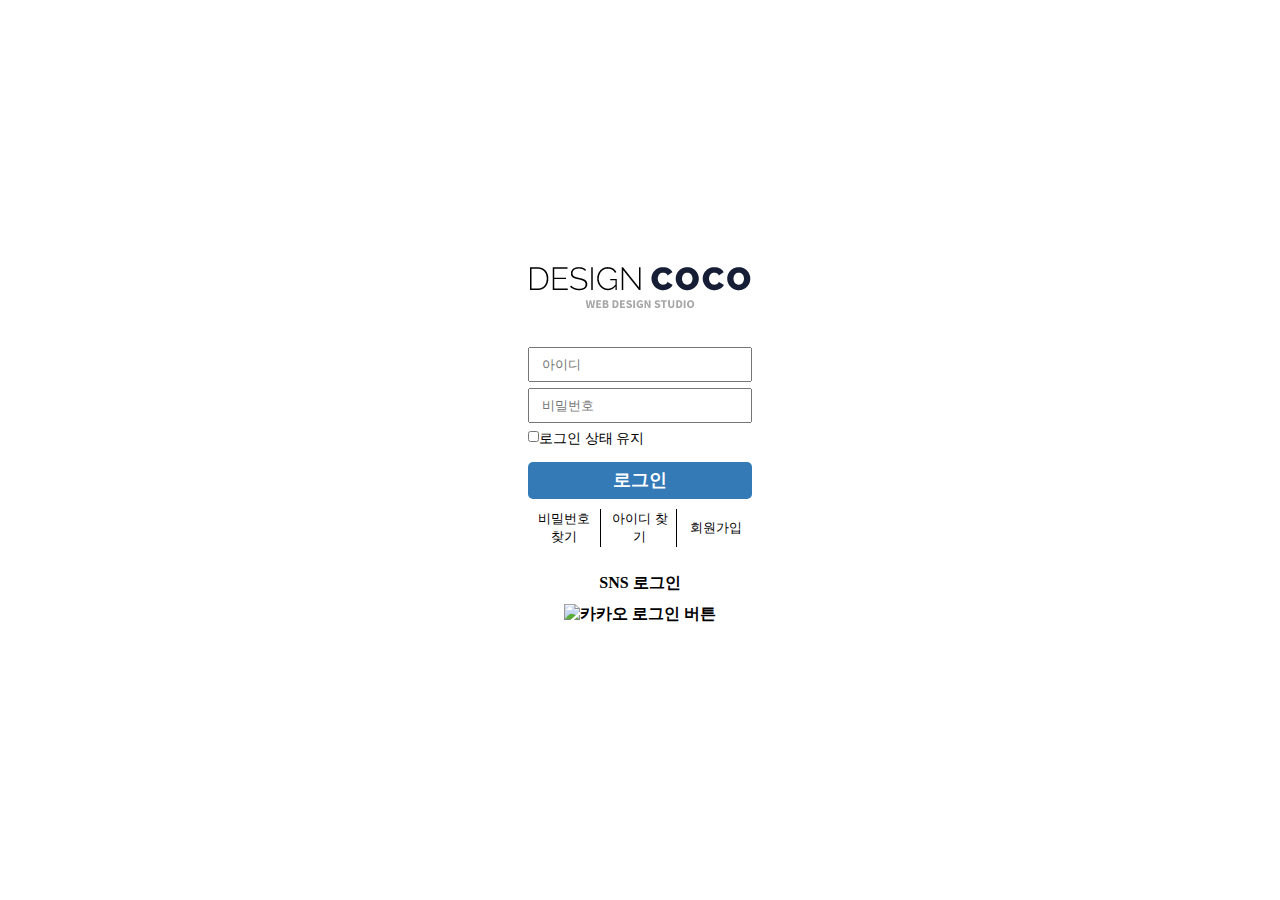
==== layout/login.html @ 2670e5af "로그인 페이지 추가" ====
<!DOCTYPE html>
<html lang="ko">
<head>
    <meta charset="UTF-8">
    <meta http-equiv="X-UA-Compatible" content="IE=edge">
    <meta name="title" content="DESING COCO">
    <meta name="description" content="javascript 사이트입니다.">

    <!-- 오픈그라피 -->
    <meta property="og:title" content="DESING COCO">
    <meta property="og:description" content="javascript 사이트입니다.">
    <meta property="og:image" content="https://cksgml529.github.io/web_coco/common/img/what4.jpg">
    <meta property="og:url" content="https://cksgml529.github.io/web_coco/">
    <title>DESIGN COCO | 로그인</title>
    <link rel="stylesheet" href="../common/style/minireset.min.css">
    <link rel="shortcut icon" href="../common/img/favicon/favicon.png" type="image/x-icon">
    <link rel="stylesheet" href="../common/style/login.css">

    <script src="https://t1.kakaocdn.net/kakao_js_sdk/2.1.0/kakao.min.js"
  integrity="sha384-dpu02ieKC6NUeKFoGMOKz6102CLEWi9+5RQjWSV0ikYSFFd8M3Wp2reIcquJOemx" crossorigin="anonymous"></script>

<script>
    <script defer src="./login.js"></script>
    <script defer>
  Kakao.init('cd780fc8ec61a6d008c1b5518e5dd55b'); // 사용하려는 앱의 JavaScript 키 입력
</script>
    <style>
    </style>
</head>
<body>
    <form>
        <h1><a href="../index.html"><img src="../common/img/logo.png" alt="logo"></a></h1>
     <input type="text" name="userID" id="userID" placeholder="아이디">
     <input type="text" name="userPW" id="userPW" placeholder="비밀번호">
    <label><input type="checkbox">로그인 상태 유지</label>
    <button class="submit">로그인</button>
  <div class="search">
        <button class="none">비밀번호 찾기</button>
        <button class="none">아이디 찾기</button>
        <button><a href="#">회원가입</a></button>
    </div>
    <div class="sns">
        <p>sns 로그인</p>
<a id="kakao-login-btn" href="javascript:loginWithKakao()">
  <img src="https://k.kakaocdn.net/14/dn/btroDszwNrM/I6efHub1SN5KCJqLm1Ovx1/o.jpg" width="222"
    alt="카카오 로그인 버튼" />
</a>
<p id="token-result"></p>

    </div>
    </form>
    <script>
  function loginWithKakao() {
    Kakao.Auth.authorize({
      redirectUri: 'https://developers.kakao.com/tool/demo/oauth',
    });
  }

  // 아래는 데모를 위한 UI 코드입니다.
  displayToken()
  function displayToken() {
    var token = getCookie('authorize-access-token');

    if(token) {
      Kakao.Auth.setAccessToken(token);
      Kakao.Auth.getStatusInfo()
        .then(function(res) {
          if (res.status === 'connected') {
            document.getElementById('token-result').innerText
              = 'login success, token: ' + Kakao.Auth.getAccessToken();
          }
        })
        .catch(function(err) {
          Kakao.Auth.setAccessToken(null);
        });
    }
  }

  function getCookie(name) {
    var parts = document.cookie.split(name + '=');
    if (parts.length === 2) { return parts[1].split(';')[0]; }
  }
</script>
</body>
</html>
---- common/style/minireset.min.css ----
/*! minireset.css v0.0.6 | MIT License | github.com/jgthms/minireset.css */
html,
body,
p,
ol,
ul,
li,
dl,
dt,
dd,
blockquote,
figure,
fieldset,
legend,
textarea,
pre,
iframe,
hr,
h1,
h2,
h3,
h4,
h5,
h6 {
    margin: 0;
    padding: 0
}

h1,
h2,
h3,
h4,
h5,
h6 {
    font-size: 100%;
    font-weight: normal
}

ul {
    list-style: none
}

button,
input,
select {
    margin: 0
}

html {
    box-sizing: border-box
}

*,
*::before,
*::after {
    box-sizing: inherit
}

img,
video {
    height: auto;
    max-width: 100%
}

iframe {
    border: 0
}

table {
    border-collapse: collapse;
    border-spacing: 0
}

td,
th {
    padding: 0
}
a{
    text-decoration: none;
    color: inherit;
}
---- common/style/login.css ----
@charset "utf-8";
body{
    display: grid;
    place-content: center center;
}
form{
width: 50vw;
height: 100vh;
display: flex;
flex-direction: column;
justify-content: center;
align-items: center;
}
form h1{
    margin-bottom: 2.5vw;
}
form input{
    width: 35%;
    padding: 8px 12px;
    margin-bottom: .5vw;
}
form input:last-child{
    width: 5%;
    padding: 0;
    margin-bottom: 1.5vw;
}
form label{
width: 35%;
font-size: 14px;
}
form .submit{
    width: 35%;
    border: none;
    padding: .5vw;
    margin-bottom: .8vw;
    font-weight: 600;
    background-color: #337ab7;
    font-size: 1.1em;
    color: #fff;
    border-radius: 5px;
}
form .search{
    width: 35%;
    display: flex;
}
form .search button{
    width: 100%;
    border: none;
    margin-right: .2vw;
    background-color: transparent;
    border-right: 1px solid #000;
    cursor: pointer;
}
form .search button:last-child{
    border: none;
}

form .search button:last-child{
    margin: 0;
}
form .sns{margin-top: 2vw; text-transform: uppercase; font-weight: 700;}
form .sns p{
    margin-bottom: .8vw;
    text-align: center;
}
form .sns .kakao{
    width: 2.344vw;height:2.344vw;
    margin: 1vw auto 0;
}
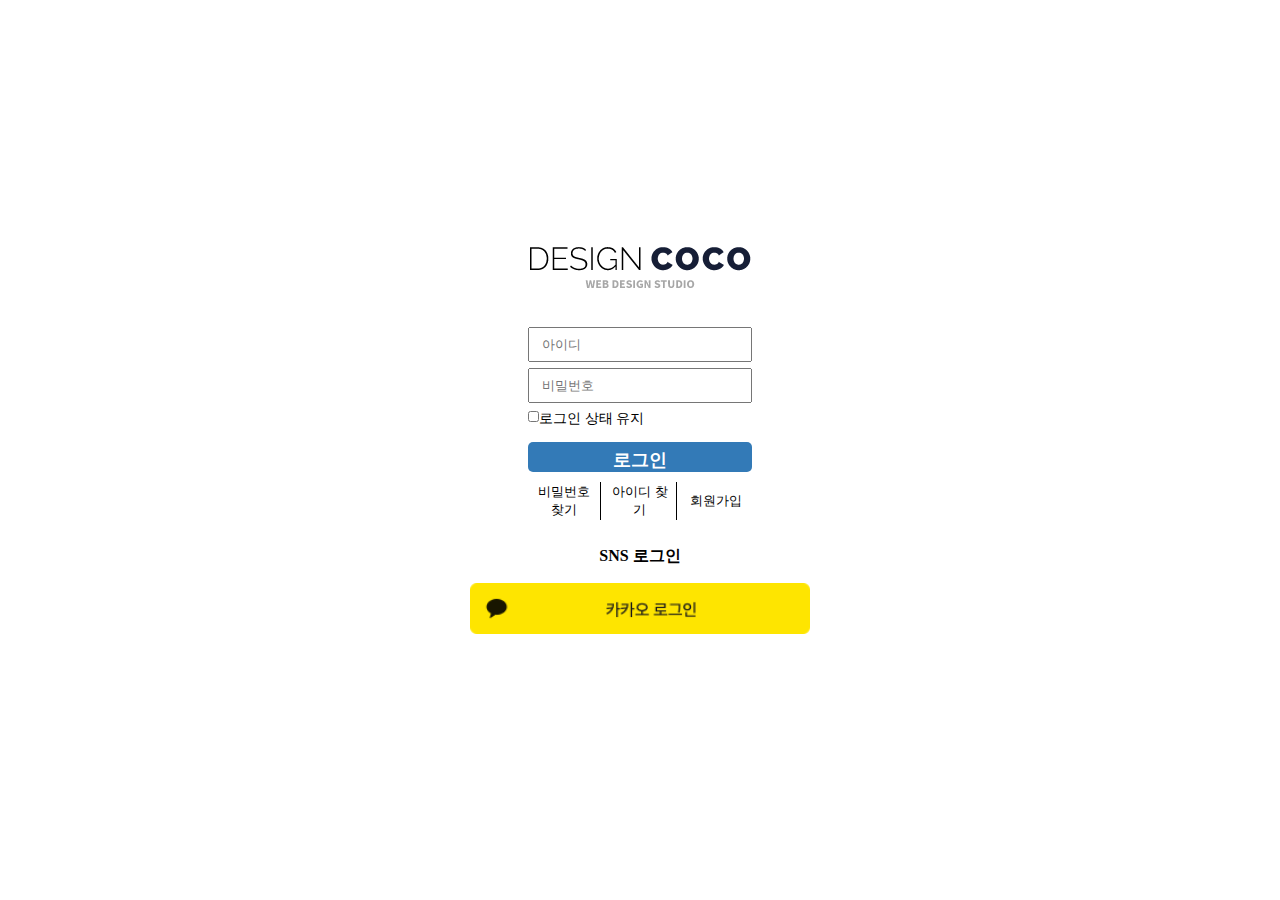
==== commit 69c7f81f: "카카오 간편로그인" ====
--- a/layout/login.html
+++ b/layout/login.html
@@ -18,8 +18,6 @@
 
     <script src="https://t1.kakaocdn.net/kakao_js_sdk/2.1.0/kakao.min.js"
   integrity="sha384-dpu02ieKC6NUeKFoGMOKz6102CLEWi9+5RQjWSV0ikYSFFd8M3Wp2reIcquJOemx" crossorigin="anonymous"></script>
-
-<script>
     <script defer src="./login.js"></script>
     <script defer>
   Kakao.init('cd780fc8ec61a6d008c1b5518e5dd55b'); // 사용하려는 앱의 JavaScript 키 입력
@@ -42,7 +40,7 @@
     <div class="sns">
         <p>sns 로그인</p>
 <a id="kakao-login-btn" href="javascript:loginWithKakao()">
-  <img src="https://k.kakaocdn.net/14/dn/btroDszwNrM/I6efHub1SN5KCJqLm1Ovx1/o.jpg" width="222"
+  <img src="../common/img/kakao_login_medium_wide.png" width="340"
     alt="카카오 로그인 버튼" />
 </a>
 <p id="token-result"></p>
--- a/common/style/login.css
+++ b/common/style/login.css
@@ -30,6 +30,7 @@
 }
 form .submit{
     width: 35%;
+    height: 2.344vw;
     border: none;
     padding: .5vw;
     margin-bottom: .8vw;
@@ -58,12 +59,22 @@
 form .search button:last-child{
     margin: 0;
 }
-form .sns{margin-top: 2vw; text-transform: uppercase; font-weight: 700;}
+form .sns{
+    margin-top: 2vw;
+    text-transform: uppercase; 
+    font-weight: 700;
+    display: grid;
+    place-content: center center;
+}
 form .sns p{
     margin-bottom: .8vw;
     text-align: center;
 }
-form .sns .kakao{
-    width: 2.344vw;height:2.344vw;
-    margin: 1vw auto 0;
-}+form .sns #kakao-login-btn{
+    /* width: 2.344vw;height:2.344vw; */
+    margin: 0 auto ;
+    padding: .5vw;
+}
+form .sns #kakao-login-btn img{
+    
+}
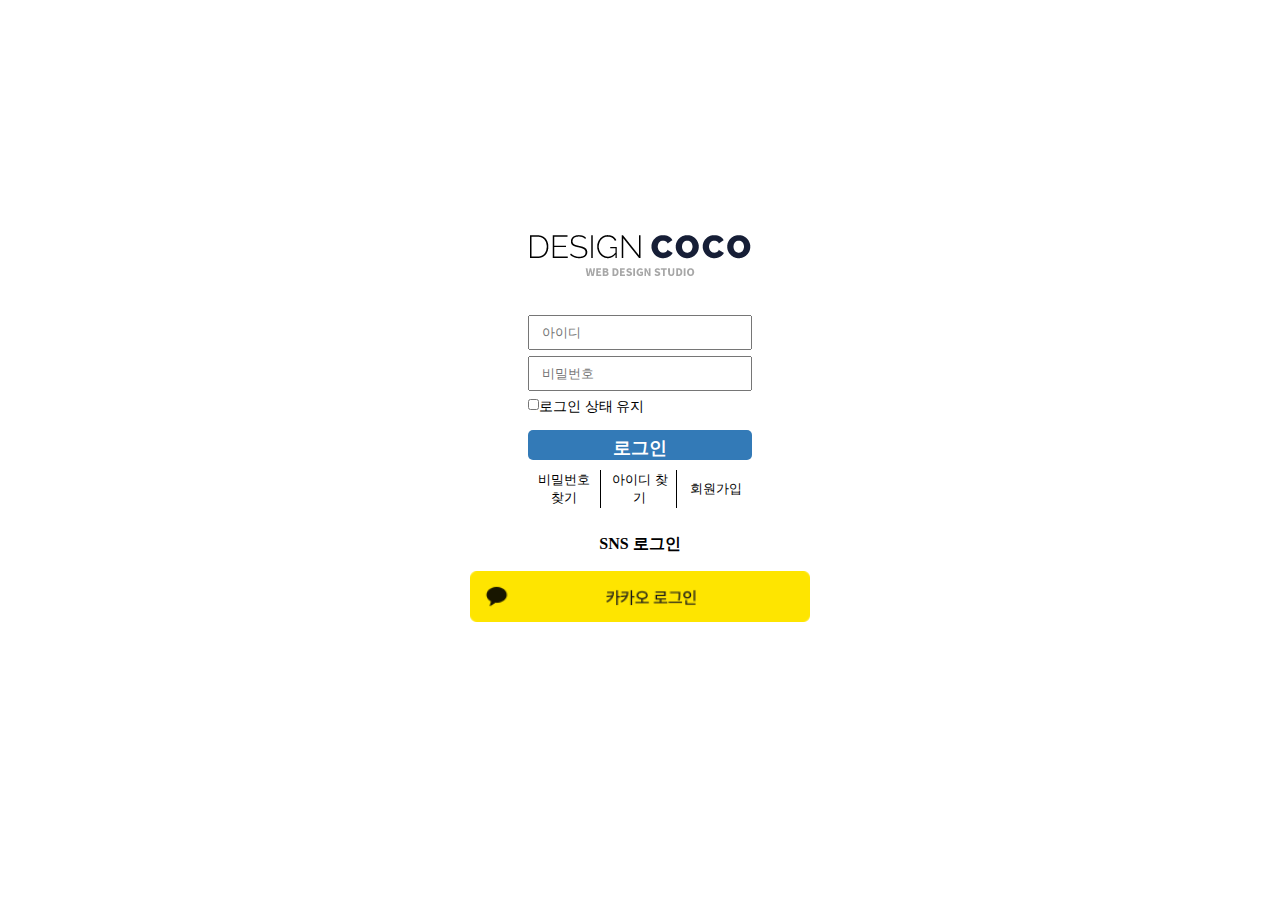
==== commit 4bf629f3: "카카오 정보불러오기" ====
--- a/layout/login.html
+++ b/layout/login.html
@@ -21,6 +21,7 @@
     <script defer src="./login.js"></script>
     <script defer>
   Kakao.init('cd780fc8ec61a6d008c1b5518e5dd55b'); // 사용하려는 앱의 JavaScript 키 입력
+
 </script>
     <style>
     </style>
@@ -44,16 +45,58 @@
     alt="카카오 로그인 버튼" />
 </a>
 <p id="token-result"></p>
+<button class="api-btn" onclick="requestUserInfo()" style="visibility:hidden">사용자 정보 가져오기</button>
 
     </div>
     </form>
     <script>
   function loginWithKakao() {
     Kakao.Auth.authorize({
-      redirectUri: 'https://developers.kakao.com/tool/demo/oauth',
+      redirectUri: 'http://127.0.0.1:5500/web_coco/layout/login.html',
+      scope: 'profile_nickname, profile_image, account_email',
+      state: 'userme',
     });
   }
+  function requestUserInfo() {
+    Kakao.API.request({
+      url: '/v2/user/me',
+     
+    })
+      .then(function(res) {
+        alert(JSON.stringify(res));
+      })
+      .catch(function(err) {
+        alert(
+          'failed to request user information: ' + JSON.stringify(err)
+        );
+      });
+  }
 
+  function kakaoLogout() {
+    	if (!Kakao.Auth.getAccessToken()) {
+		    console.log('Not logged in.');
+		    return;
+	    }
+	    Kakao.Auth.logout(function(response) {
+    		alert(response +' logout');
+		    window.location.href='/'
+	    });
+        }
+
+        function secession() {
+	Kakao.API.request({
+    	url: '/v1/user/unlink',
+    	success: function(response) {
+    		console.log(response);
+    		//callback(); //연결끊기(탈퇴)성공시 서버에서 처리할 함수
+    		window.location.href='/'
+    	},
+    	fail: function(error) {
+    		console.log('탈퇴 미완료')
+    		console.log(error);
+    	},
+	});
+};
   // 아래는 데모를 위한 UI 코드입니다.
   displayToken()
   function displayToken() {
@@ -61,6 +104,8 @@
 
     if(token) {
       Kakao.Auth.setAccessToken(token);
+      document.querySelector('#token-result').innerText = 'login success, ready to request API';
+      document.querySelector('button.api-btn').style.visibility = 'visible';
       Kakao.Auth.getStatusInfo()
         .then(function(res) {
           if (res.status === 'connected') {
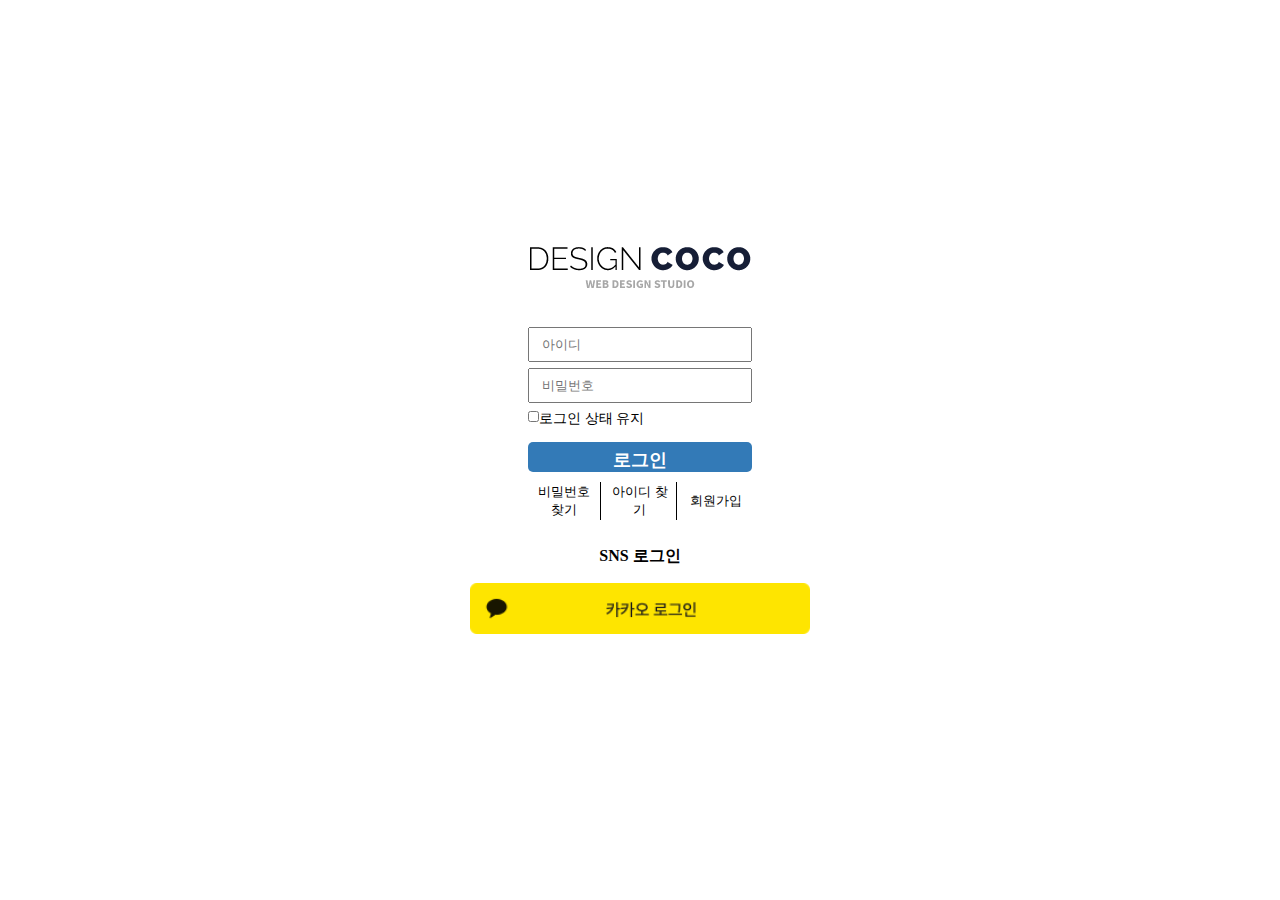
==== commit 1e5163aa: "로그인 링크" ====
--- a/layout/login.html
+++ b/layout/login.html
@@ -16,21 +16,39 @@
     <link rel="shortcut icon" href="../common/img/favicon/favicon.png" type="image/x-icon">
     <link rel="stylesheet" href="../common/style/login.css">
 
+    <!-- <script src="https://developers.kakao.com/sdk/js/kakao.js"></script> -->
     <script src="https://t1.kakaocdn.net/kakao_js_sdk/2.1.0/kakao.min.js"
   integrity="sha384-dpu02ieKC6NUeKFoGMOKz6102CLEWi9+5RQjWSV0ikYSFFd8M3Wp2reIcquJOemx" crossorigin="anonymous"></script>
     <script defer src="./login.js"></script>
     <script defer>
   Kakao.init('cd780fc8ec61a6d008c1b5518e5dd55b'); // 사용하려는 앱의 JavaScript 키 입력
-
+   function loginWithKakao() {
+    Kakao.Auth.authorize({
+      redirectUri: 'http://127.0.0.1:5500/web_coco/layout/login.html',
+      scope: 'profile_nickname, profile_image, account_email',
+      state: '/v2/user/me',
+    });
+      function requestUserInfo() {
+    Kakao.API.request({
+      url: '/v2/user/me',
+    })
+      .then(function(res) {
+        alert(JSON.stringify(res));
+      })
+      .catch(function(err) {
+        alert(
+          'failed to request user information: ' + JSON.stringify(err)
+        );
+      });
+  }
+  }
 </script>
-    <style>
-    </style>
 </head>
 <body>
     <form>
         <h1><a href="../index.html"><img src="../common/img/logo.png" alt="logo"></a></h1>
      <input type="text" name="userID" id="userID" placeholder="아이디">
-     <input type="text" name="userPW" id="userPW" placeholder="비밀번호">
+     <input type="password" name="userPW" id="userPW" placeholder="비밀번호">
     <label><input type="checkbox">로그인 상태 유지</label>
     <button class="submit">로그인</button>
   <div class="search">
@@ -45,84 +63,86 @@
     alt="카카오 로그인 버튼" />
 </a>
 <p id="token-result"></p>
-<button class="api-btn" onclick="requestUserInfo()" style="visibility:hidden">사용자 정보 가져오기</button>
+<!-- <button class="api-btn" onclick="requestUserInfo()" style="visibility:hidden">사용자 정보 가져오기</button> -->
 
     </div>
     </form>
     <script>
-  function loginWithKakao() {
-    Kakao.Auth.authorize({
-      redirectUri: 'http://127.0.0.1:5500/web_coco/layout/login.html',
-      scope: 'profile_nickname, profile_image, account_email',
-      state: 'userme',
-    });
-  }
-  function requestUserInfo() {
-    Kakao.API.request({
-      url: '/v2/user/me',
-     
-    })
-      .then(function(res) {
-        alert(JSON.stringify(res));
-      })
-      .catch(function(err) {
-        alert(
-          'failed to request user information: ' + JSON.stringify(err)
-        );
-      });
-  }
-
-  function kakaoLogout() {
-    	if (!Kakao.Auth.getAccessToken()) {
-		    console.log('Not logged in.');
-		    return;
-	    }
-	    Kakao.Auth.logout(function(response) {
-    		alert(response +' logout');
-		    window.location.href='/'
-	    });
+      function loginWithKakao() {
+        Kakao.Auth.authorize({
+          redirectUri: 'https://cksgml529.github.io/web_coco/layout/login.html',
+          scope: 'profile_nickname, profile_image, account_email',
+          state: '/v2/user/me',
+        });
+      function requestUserInfo() {
+        Kakao.API.request({
+          url: '/v2/user/me',
+          success: function(response) {
+            console.log(response);
+            window.location.href='https://cksgml529.github.io/web_coco'
+          },
+        })
+          .then(function(res) {
+            alert(JSON.stringify(res));
+          })
+          .catch(function(err) {
+            alert(
+              'failed to request user information: ' + JSON.stringify(err)
+            );
+          });
+      }
+      }
+    
+    //   function kakaoLogout() {
+    //       if (!Kakao.Auth.getAccessToken()) {
+    //         console.log('Not logged in.');
+    //         return;
+    //       }
+    //       Kakao.Auth.logout(function(response) {
+    //         alert(response +' logout');
+    //         window.location.href='http://127.0.0.1:5500/web_coco'
+    //       });
+    //         }
+    
+    //         function secession() {
+    //   Kakao.API.request({
+    //       url: '/v1/user/unlink',
+    //       success: function(response) {
+    //         console.log(response);
+    //         //callback(); //연결끊기(탈퇴)성공시 서버에서 처리할 함수
+    //         window.location.href='http://127.0.0.1:5500/web_coco'
+    //       },
+    //       fail: function(error) {
+    //         console.log('탈퇴 미완료')
+    //         console.log(error);
+    //       },
+    //   });
+    // };
+      displayToken()
+      function displayToken() {
+        var token = getCookie('authorize-access-token');
+    
+        if(token) {
+          Kakao.Auth.setAccessToken(token);
+          document.querySelector('#token-result').innerText = 'login success, ready to request API';
+          document.querySelector('button.api-btn').style.visibility = 'visible';
+          Kakao.Auth.getStatusInfo()
+            .then(function(res) {
+              if (res.status === 'connected') {
+                document.getElementById('token-result').innerText
+                  = 'login success, token: ' + Kakao.Auth.getAccessToken();
+              }
+            })
+            .catch(function(err) {
+              Kakao.Auth.setAccessToken(null);
+            });
         }
-
-        function secession() {
-	Kakao.API.request({
-    	url: '/v1/user/unlink',
-    	success: function(response) {
-    		console.log(response);
-    		//callback(); //연결끊기(탈퇴)성공시 서버에서 처리할 함수
-    		window.location.href='/'
-    	},
-    	fail: function(error) {
-    		console.log('탈퇴 미완료')
-    		console.log(error);
-    	},
-	});
-};
-  // 아래는 데모를 위한 UI 코드입니다.
-  displayToken()
-  function displayToken() {
-    var token = getCookie('authorize-access-token');
-
-    if(token) {
-      Kakao.Auth.setAccessToken(token);
-      document.querySelector('#token-result').innerText = 'login success, ready to request API';
-      document.querySelector('button.api-btn').style.visibility = 'visible';
-      Kakao.Auth.getStatusInfo()
-        .then(function(res) {
-          if (res.status === 'connected') {
-            document.getElementById('token-result').innerText
-              = 'login success, token: ' + Kakao.Auth.getAccessToken();
-          }
-        })
-        .catch(function(err) {
-          Kakao.Auth.setAccessToken(null);
-        });
-    }
-  }
-
-  function getCookie(name) {
-    var parts = document.cookie.split(name + '=');
-    if (parts.length === 2) { return parts[1].split(';')[0]; }
-  }
-</script>
+      }
+    
+      function getCookie(name) {
+        var parts = document.cookie.split(name + '=');
+        if (parts.length === 2) { return parts[1].split(';')[0]; }
+      }
+    </script>
 </body>
 </html>--- a/common/style/login.css
+++ b/common/style/login.css
@@ -39,6 +39,8 @@
     font-size: 1.1em;
     color: #fff;
     border-radius: 5px;
+    cursor: pointer;
+
 }
 form .search{
     width: 35%;
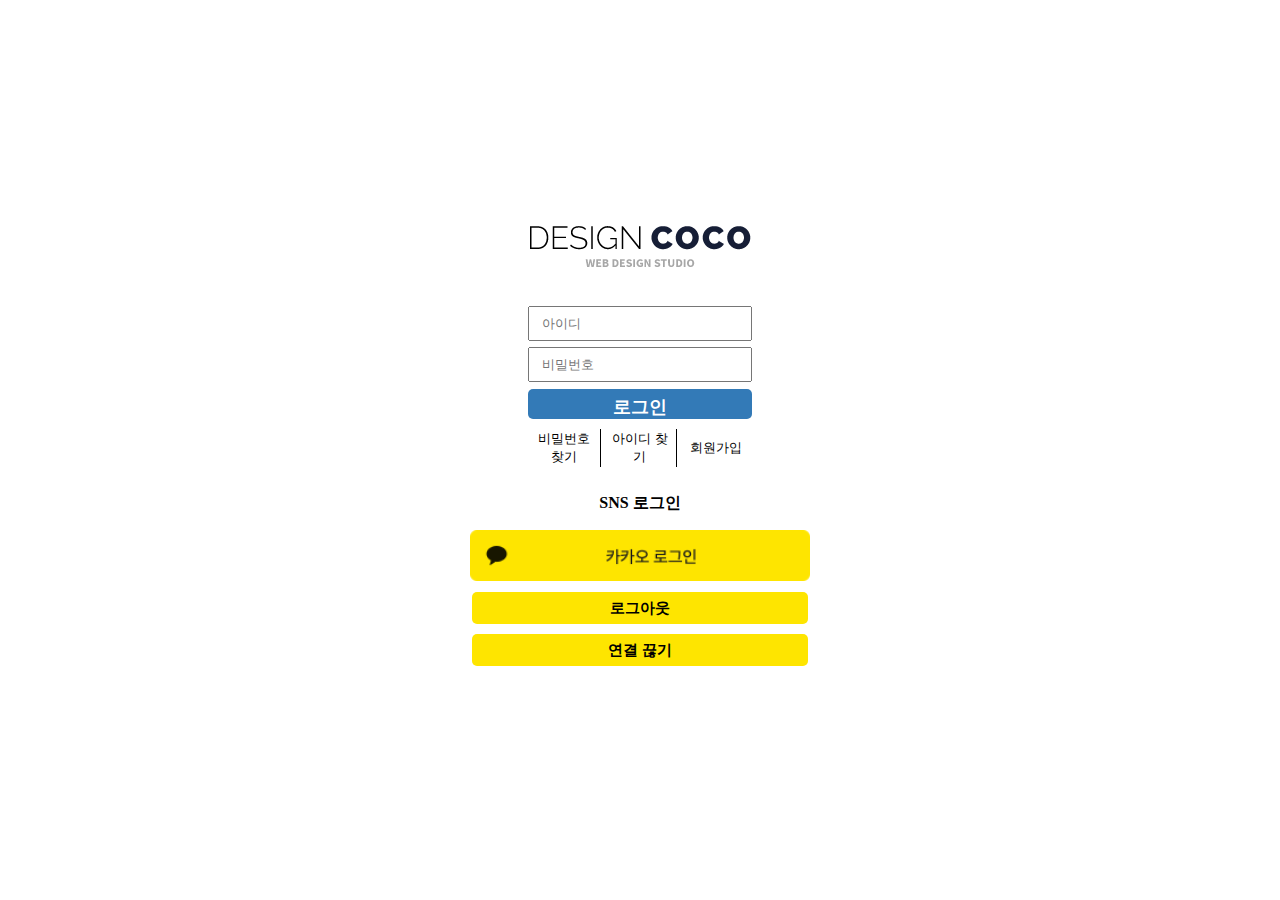
==== commit b79bd369: "디자인 코코 아마 완성" ====
--- a/layout/login.html
+++ b/layout/login.html
@@ -15,134 +15,40 @@
     <link rel="stylesheet" href="../common/style/minireset.min.css">
     <link rel="shortcut icon" href="../common/img/favicon/favicon.png" type="image/x-icon">
     <link rel="stylesheet" href="../common/style/login.css">
-
-    <!-- <script src="https://developers.kakao.com/sdk/js/kakao.js"></script> -->
-    <script src="https://t1.kakaocdn.net/kakao_js_sdk/2.1.0/kakao.min.js"
-  integrity="sha384-dpu02ieKC6NUeKFoGMOKz6102CLEWi9+5RQjWSV0ikYSFFd8M3Wp2reIcquJOemx" crossorigin="anonymous"></script>
+  
     <script defer src="./login.js"></script>
-    <script defer>
-  Kakao.init('cd780fc8ec61a6d008c1b5518e5dd55b'); // 사용하려는 앱의 JavaScript 키 입력
-   function loginWithKakao() {
-    Kakao.Auth.authorize({
-      redirectUri: 'http://127.0.0.1:5500/web_coco/layout/login.html',
-      scope: 'profile_nickname, profile_image, account_email',
-      state: '/v2/user/me',
-    });
-      function requestUserInfo() {
-    Kakao.API.request({
-      url: '/v2/user/me',
-    })
-      .then(function(res) {
-        alert(JSON.stringify(res));
-      })
-      .catch(function(err) {
-        alert(
-          'failed to request user information: ' + JSON.stringify(err)
-        );
-      });
-  }
-  }
-</script>
+    <!-- <script src="https://t1.kakaocdn.net/kakao_js_sdk/2.1.0/kakao.min.js"
+    integrity="sha384-dpu02ieKC6NUeKFoGMOKz6102CLEWi9+5RQjWSV0ikYSFFd8M3Wp2reIcquJOemx" crossorigin="anonymous"></script>      -->
+   
+    <script>
+        function onChange(e){
+    const {value} = e.target.value;
+}
+    </script>
 </head>
 <body>
     <form>
         <h1><a href="../index.html"><img src="../common/img/logo.png" alt="logo"></a></h1>
-     <input type="text" name="userID" id="userID" placeholder="아이디">
-     <input type="password" name="userPW" id="userPW" placeholder="비밀번호">
-    <label><input type="checkbox">로그인 상태 유지</label>
+     <input type="text" name="userID" id="userID" placeholder="아이디" onchange="onChange">
+     <input type="password" name="userPW" id="userPW" placeholder="비밀번호" onchange="onChange">
+    <!-- <label><input type="checkbox">로그인 상태 유지</label> -->
     <button class="submit">로그인</button>
   <div class="search">
         <button class="none">비밀번호 찾기</button>
         <button class="none">아이디 찾기</button>
-        <button><a href="#">회원가입</a></button>
+        <button class="none">회원가입</button>
     </div>
     <div class="sns">
         <p>sns 로그인</p>
-<a id="kakao-login-btn" href="javascript:loginWithKakao()">
+        <a id="kakao-login-btn" href="javascript:kakaoLogin()">
   <img src="../common/img/kakao_login_medium_wide.png" width="340"
-    alt="카카오 로그인 버튼" />
-</a>
-<p id="token-result"></p>
-<!-- <button class="api-btn" onclick="requestUserInfo()" style="visibility:hidden">사용자 정보 가져오기</button> -->
+    alt="카카오 로그인 버튼" /></a>
+    <a class="api-btn" href="javascript:kakaoLogout()">로그아웃</a>
+    <a class="api-btn" href="javascript:unlinkApp()">연결 끊기</a>
 
     </div>
-    </form>
-    <script>
-      function loginWithKakao() {
-        Kakao.Auth.authorize({
-          redirectUri: 'https://cksgml529.github.io/web_coco/layout/login.html',
-          scope: 'profile_nickname, profile_image, account_email',
-          state: '/v2/user/me',
-        });
-      function requestUserInfo() {
-        Kakao.API.request({
-          url: '/v2/user/me',
-          success: function(response) {
-            console.log(response);
-            window.location.href='https://cksgml529.github.io/web_coco'
-          },
-        })
-          .then(function(res) {
-            alert(JSON.stringify(res));
-          })
-          .catch(function(err) {
-            alert(
-              'failed to request user information: ' + JSON.stringify(err)
-            );
-          });
-      }
-      }
-    
-    //   function kakaoLogout() {
-    //       if (!Kakao.Auth.getAccessToken()) {
-    //         console.log('Not logged in.');
-    //         return;
-    //       }
-    //       Kakao.Auth.logout(function(response) {
-    //         alert(response +' logout');
-    //         window.location.href='http://127.0.0.1:5500/web_coco'
-    //       });
-    //         }
-    
-    //         function secession() {
-    //   Kakao.API.request({
-    //       url: '/v1/user/unlink',
-    //       success: function(response) {
-    //         console.log(response);
-    //         //callback(); //연결끊기(탈퇴)성공시 서버에서 처리할 함수
-    //         window.location.href='http://127.0.0.1:5500/web_coco'
-    //       },
-    //       fail: function(error) {
-    //         console.log('탈퇴 미완료')
-    //         console.log(error);
-    //       },
-    //   });
-    // };
-      displayToken()
-      function displayToken() {
-        var token = getCookie('authorize-access-token');
-    
-        if(token) {
-          Kakao.Auth.setAccessToken(token);
-          document.querySelector('#token-result').innerText = 'login success, ready to request API';
-          document.querySelector('button.api-btn').style.visibility = 'visible';
-          Kakao.Auth.getStatusInfo()
-            .then(function(res) {
-              if (res.status === 'connected') {
-                document.getElementById('token-result').innerText
-                  = 'login success, token: ' + Kakao.Auth.getAccessToken();
-              }
-            })
-            .catch(function(err) {
-              Kakao.Auth.setAccessToken(null);
-            });
-        }
-      }
-    
-      function getCookie(name) {
-        var parts = document.cookie.split(name + '=');
-        if (parts.length === 2) { return parts[1].split(';')[0]; }
-      }
-    </script>
+    </form> 
+    <script type="text/javascript" src="https://developers.kakao.com/sdk/js/kakao.js"></script>
+
 </body>
 </html>--- a/common/style/login.css
+++ b/common/style/login.css
@@ -73,10 +73,20 @@
     text-align: center;
 }
 form .sns #kakao-login-btn{
-    /* width: 2.344vw;height:2.344vw; */
     margin: 0 auto ;
     padding: .5vw;
 }
-form .sns #kakao-login-btn img{
-    
+form .sns .api-btn{
+    width: 95%;
+    height: 2.5vw;
+    line-height: 2.5vw;
+    margin: 0 auto .8vw;
+    border: none;
+    background-color: #FEE500;
+    border-radius: 5px;
+    font-size: 15px;
+    font-weight: 600;
+    cursor: pointer;
+    display: block;
+    text-align: center;
 }
